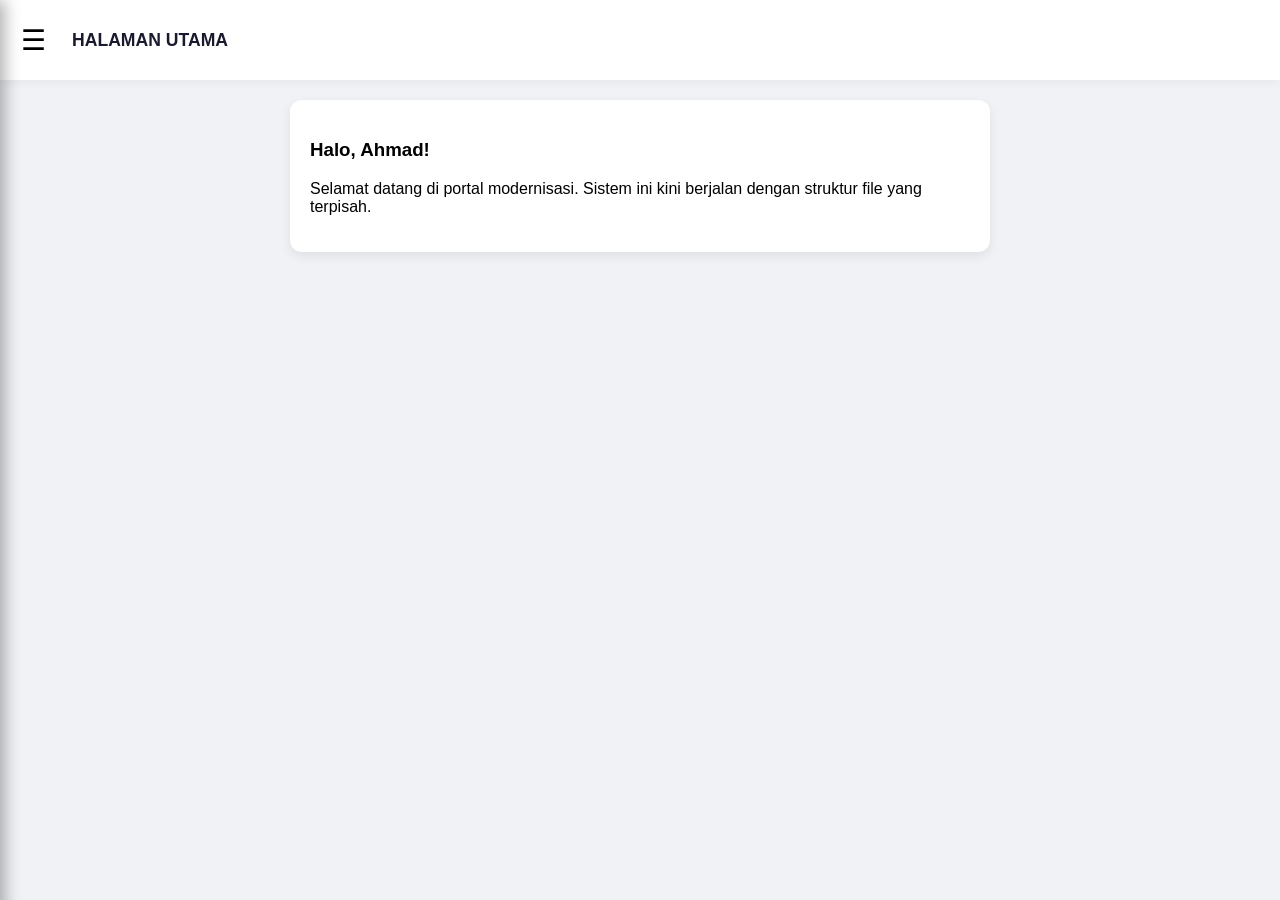
==== index.html @ 1f494e03 "Restrukturisasi: Memisahkan HTML, CSS, dan JS" ====
<!DOCTYPE html>
<html lang="id">
<head>
    <meta charset="UTF-8">
    <meta name="viewport" content="width=device-width, initial-scale=1.0">
    <title>PORTAL MODERNISASI AHMAD</title>
    <link rel="stylesheet" href="style.css">
</head>
<body>

<div id="sidebar">
    <h2>MENU PORTAL</h2>
    <a href="#" onclick="show('home')">🏠 Halaman Utama</a>
    <a href="#" onclick="show('musik')">🎵 Musik Player</a>
    <a href="#" onclick="show('galeri')">📸 Galeri & Status</a>
</div>

<div id="main">
    <div class="header">
        <button class="menu-btn" onclick="toggle()">☰</button>
        <h2 id="title" style="margin-left:20px; font-size: 1.1rem; color: #1a1a2e;">HALAMAN UTAMA</h2>
    </div>

    <div id="home" class="section active">
        <div class="card">
            <h3>Halo, Ahmad!</h3>
            <p>Selamat datang di portal modernisasi. Sistem ini kini berjalan dengan struktur file yang terpisah.</p>
        </div>
    </div>

    <div id="musik" class="section">
        <div class="card">
            <h3>Pemutar Musik Modern</h3>
            <p>Memuat playlist dari folder 'm'...</p>
        </div>
    </div>

    <div id="galeri" class="section">
        <div class="card">
            <h4>Update Status</h4>
            <textarea id="txt" rows="3" placeholder="Apa yang ingin kamu sampaikan?"></textarea>
            <input type="file" id="img" accept="image/*" style="margin-top:10px">
            <button class="post-btn" onclick="post()">POSTING</button>
        </div>
        <div id="feed"></div>
    </div>
</div>

<script src="script.js"></script>
</body>
</html>
---- style.css ----
:root {
    --primary: #1a1a2e;
    --accent: #16213e; 
    --neon: #e94560;
    --bg: #f0f2f5;
}

body { font-family: 'Segoe UI', sans-serif; margin: 0; background: var(--bg); overflow-x: hidden; }

#sidebar { 
    height: 100%; width: 260px; position: fixed; z-index: 1000; top: 0; left: -260px; 
    background: var(--primary); transition: 0.4s; padding-top: 20px;
    box-shadow: 5px 0 15px rgba(0,0,0,0.3);
}

#sidebar a { padding: 15px 25px; text-decoration: none; color: #adb5bd; display: block; transition: 0.3s; }
#sidebar a:hover { color: white; background: #0f3460; padding-left: 35px; }

.header { display: flex; align-items: center; background: white; padding: 15px; box-shadow: 0 2px 10px rgba(0,0,0,0.05); position: sticky; top: 0; }
.menu-btn { font-size: 28px; cursor: pointer; border: none; background: none; }

.section { display: none; padding: 20px; max-width: 700px; margin: 0 auto; }
.active { display: block; animation: fadeIn 0.5s ease; }
@keyframes fadeIn { from { opacity: 0; transform: translateY(10px); } to { opacity: 1; transform: translateY(0); } }

.card { background: white; padding: 20px; border-radius: 12px; box-shadow: 0 4px 12px rgba(0,0,0,0.08); margin-bottom: 20px; }
img { width: 100%; border-radius: 10px; margin-top: 10px; }
.post-btn { width: 100%; padding: 12px; background: var(--neon); color: white; border: none; border-radius: 8px; font-weight: bold; cursor: pointer; }
.del-btn { background: #ff4757; color: white; border: none; padding: 5px 10px; border-radius: 5px; float: right; }
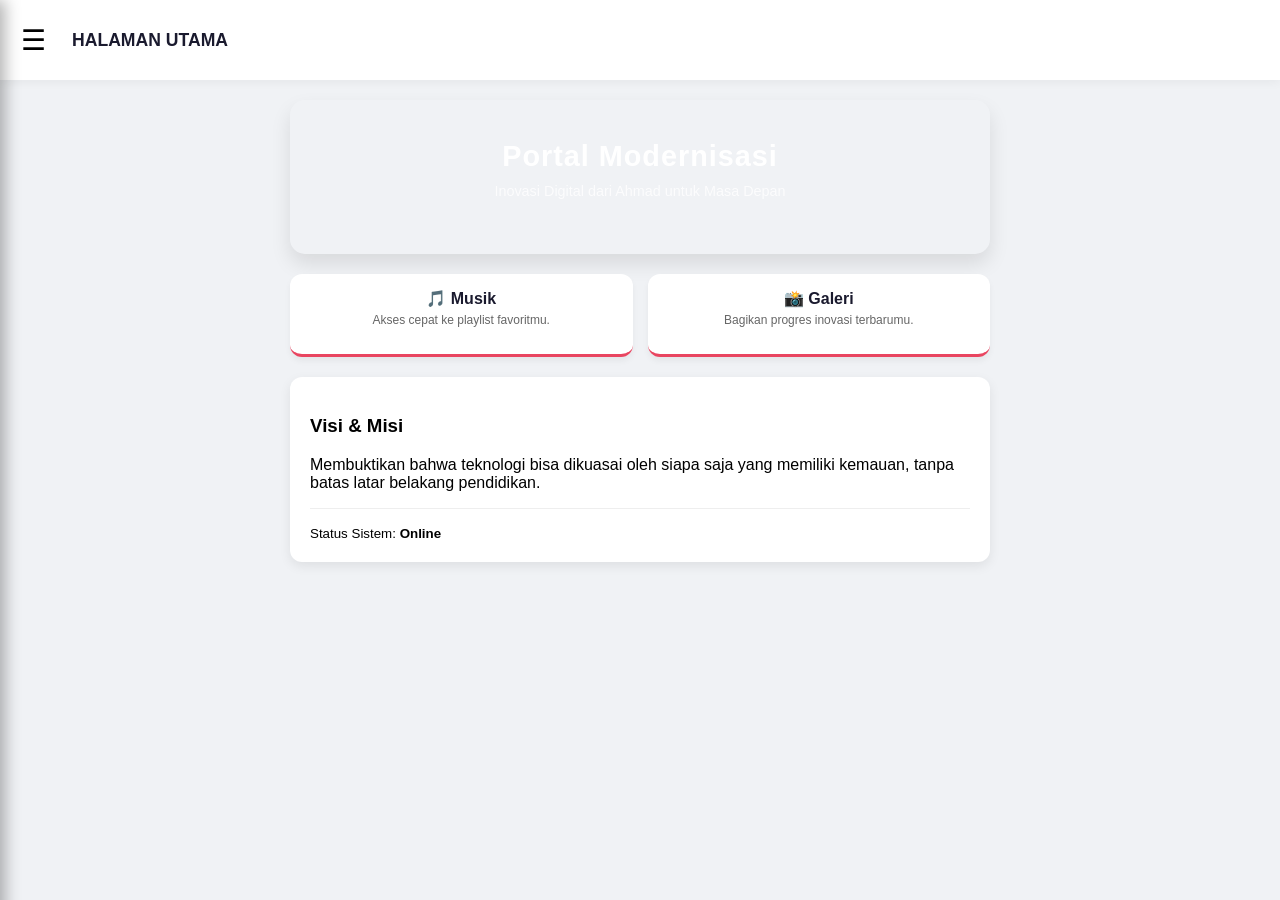
==== commit 981ac5fb: "Mempercantik Dashboard Halaman Utama" ====
--- a/index.html
+++ b/index.html
@@ -9,7 +9,7 @@
 <body>
 
 <div id="sidebar">
-    <h2>MENU PORTAL</h2>
+    <h2>Menu</h2>
     <a href="#" onclick="show('home')">🏠 Halaman Utama</a>
     <a href="#" onclick="show('musik')">🎵 Musik Player</a>
     <a href="#" onclick="show('galeri')">📸 Galeri & Status</a>
@@ -22,18 +22,30 @@
     </div>
 
     <div id="home" class="section active">
-        <div class="card">
-            <h3>Halo, Ahmad!</h3>
-            <p>Selamat datang di portal modernisasi. Sistem ini kini berjalan dengan struktur file yang terpisah.</p>
+    <div class="hero-card">
+        <h1>Portal Modernisasi</h1>
+        <p>Inovasi Digital dari Ahmad untuk Masa Depan</p>
+    </div>
+
+    <div class="grid-container">
+        <div class="info-card">
+            <h3>🎵 Musik</h3>
+            <p>Akses cepat ke playlist favoritmu.</p>
+        </div>
+        <div class="info-card">
+            <h3>📸 Galeri</h3>
+            <p>Bagikan progres inovasi terbarumu.</p>
         </div>
     </div>
 
-    <div id="musik" class="section">
-        <div class="card">
-            <h3>Pemutar Musik Modern</h3>
-            <p>Memuat playlist dari folder 'm'...</p>
-        </div>
+    <div class="card">
+        <h3>Visi & Misi</h3>
+        <p>Membuktikan bahwa teknologi bisa dikuasai oleh siapa saja yang memiliki kemauan, tanpa batas latar belakang pendidikan.</p>
+        <hr>
+        <small>Status Sistem: <strong>Online</strong></small>
     </div>
+</div>
+
 
     <div id="galeri" class="section">
         <div class="card">
--- a/style.css
+++ b/style.css
@@ -27,3 +27,38 @@
 img { width: 100%; border-radius: 10px; margin-top: 10px; }
 .post-btn { width: 100%; padding: 12px; background: var(--neon); color: white; border: none; border-radius: 8px; font-weight: bold; cursor: pointer; }
 .del-btn { background: #ff4757; color: white; border: none; padding: 5px 10px; border-radius: 5px; float: right; }
+
+/* Gaya Khusus Halaman Utama */
+.hero-card {
+    background: linear-gradient(135deg, var(--primary), var(--highlight));
+    color: white;
+    padding: 40px 20px;
+    border-radius: 15px;
+    text-align: center;
+    margin-bottom: 20px;
+    box-shadow: 0 10px 20px rgba(0,0,0,0.1);
+}
+
+.hero-card h1 { margin: 0; font-size: 1.8rem; letter-spacing: 1px; }
+.hero-card p { opacity: 0.8; font-size: 0.9rem; margin-top: 10px; }
+
+.grid-container {
+    display: grid;
+    grid-template-columns: 1fr 1fr;
+    gap: 15px;
+    margin-bottom: 20px;
+}
+
+.info-card {
+    background: white;
+    padding: 15px;
+    border-radius: 12px;
+    text-align: center;
+    box-shadow: 0 4px 6px rgba(0,0,0,0.05);
+    border-bottom: 3px solid var(--neon);
+}
+
+.info-card h3 { margin: 0; font-size: 1rem; color: var(--primary); }
+.info-card p { font-size: 0.75rem; color: #666; margin-top: 5px; }
+
+hr { border: 0; border-top: 1px solid #eee; margin: 15px 0; }
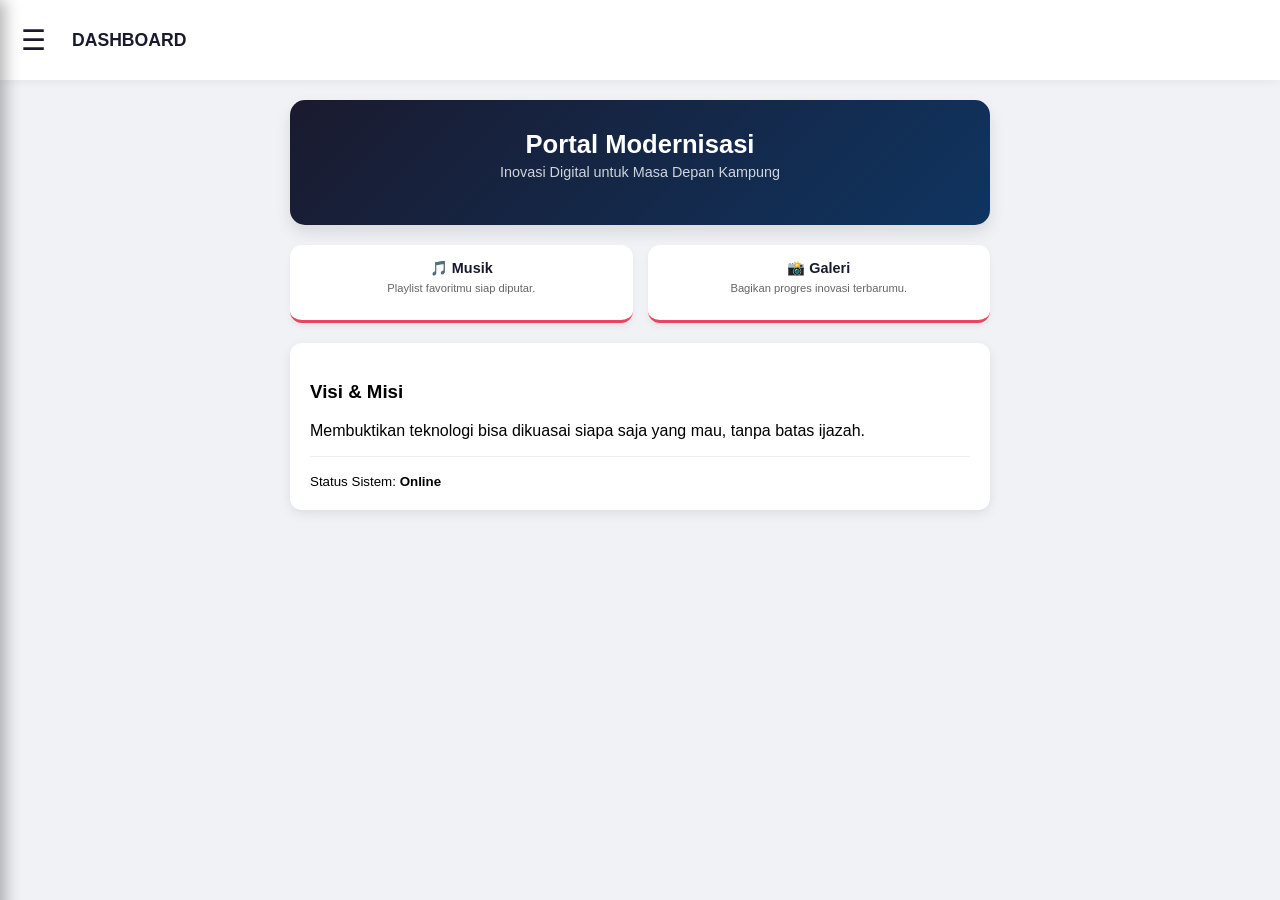
==== commit 4fbad436: "Mewujudkan target desain Midnight Blue" ====
--- a/index.html
+++ b/index.html
@@ -9,8 +9,8 @@
 <body>
 
 <div id="sidebar">
-    <h2>Menu</h2>
-    <a href="#" onclick="show('home')">🏠 Halaman Utama</a>
+    <h2>MENU UTAMA</h2>
+    <a href="#" onclick="show('home')">🏠 Dashboard</a>
     <a href="#" onclick="show('musik')">🎵 Musik Player</a>
     <a href="#" onclick="show('galeri')">📸 Galeri & Status</a>
 </div>
@@ -18,39 +18,46 @@
 <div id="main">
     <div class="header">
         <button class="menu-btn" onclick="toggle()">☰</button>
-        <h2 id="title" style="margin-left:20px; font-size: 1.1rem; color: #1a1a2e;">HALAMAN UTAMA</h2>
+        <h2 id="title" style="margin-left:20px; font-size: 1.1rem; color: #1a1a2e;">DASHBOARD</h2>
     </div>
 
     <div id="home" class="section active">
-    <div class="hero-card">
-        <h1>Portal Modernisasi</h1>
-        <p>Inovasi Digital dari Ahmad untuk Masa Depan</p>
-    </div>
+        
+        <div class="hero-card">
+            <h1>Portal Modernisasi</h1>
+            <p>Inovasi Digital untuk Masa Depan Kampung</p>
+        </div>
 
-    <div class="grid-container">
-        <div class="info-card">
-            <h3>🎵 Musik</h3>
-            <p>Akses cepat ke playlist favoritmu.</p>
+        <div class="grid-container">
+            <div class="info-card">
+                <h3>🎵 Musik</h3>
+                <p>Playlist favoritmu siap diputar.</p>
+            </div>
+            <div class="info-card">
+                <h3>📸 Galeri</h3>
+                <p>Bagikan progres inovasi terbarumu.</p>
+            </div>
         </div>
-        <div class="info-card">
-            <h3>📸 Galeri</h3>
-            <p>Bagikan progres inovasi terbarumu.</p>
+
+        <div class="card">
+            <h3>Visi & Misi</h3>
+            <p>Membuktikan teknologi bisa dikuasai siapa saja yang mau, tanpa batas ijazah.</p>
+            <hr>
+            <small>Status Sistem: <strong>Online</strong></small>
         </div>
     </div>
 
-    <div class="card">
-        <h3>Visi & Misi</h3>
-        <p>Membuktikan bahwa teknologi bisa dikuasai oleh siapa saja yang memiliki kemauan, tanpa batas latar belakang pendidikan.</p>
-        <hr>
-        <small>Status Sistem: <strong>Online</strong></small>
+    <div id="musik" class="section">
+        <div class="card">
+            <h3>Pemutar Musik Modern</h3>
+            <p>Memuat lagu dari folder 'm'...</p>
+        </div>
     </div>
-</div>
-
 
     <div id="galeri" class="section">
         <div class="card">
-            <h4>Update Status</h4>
-            <textarea id="txt" rows="3" placeholder="Apa yang ingin kamu sampaikan?"></textarea>
+            <h4>Update Progres</h4>
+            <textarea id="txt" rows="3" placeholder="Apa yang sedang kamu kerjakan?"></textarea>
             <input type="file" id="img" accept="image/*" style="margin-top:10px">
             <button class="post-btn" onclick="post()">POSTING</button>
         </div>
--- a/style.css
+++ b/style.css
@@ -1,64 +1,67 @@
 :root {
-    --primary: #1a1a2e;
+    --primary: #1a1a2e; /* Midnight Blue */
     --accent: #16213e; 
-    --neon: #e94560;
+    --highlight: #0f3460;
+    --neon: #e94560; /* Merah Neon */
     --bg: #f0f2f5;
+    --text: #ffffff;
 }
 
 body { font-family: 'Segoe UI', sans-serif; margin: 0; background: var(--bg); overflow-x: hidden; }
 
+/* Sidebar Presisi Sesuai Gambar */
 #sidebar { 
     height: 100%; width: 260px; position: fixed; z-index: 1000; top: 0; left: -260px; 
     background: var(--primary); transition: 0.4s; padding-top: 20px;
     box-shadow: 5px 0 15px rgba(0,0,0,0.3);
 }
+#sidebar h2 { color: var(--text); text-align: center; font-size: 1.2rem; padding-bottom: 20px; border-bottom: 1px solid #333; }
+#sidebar a { padding: 15px 25px; text-decoration: none; font-size: 16px; color: #adb5bd; display: block; transition: 0.3s; }
+#sidebar a:hover { color: white; background: var(--highlight); padding-left: 35px; }
 
-#sidebar a { padding: 15px 25px; text-decoration: none; color: #adb5bd; display: block; transition: 0.3s; }
-#sidebar a:hover { color: white; background: #0f3460; padding-left: 35px; }
+/* Main Content Area */
+#main { transition: 0.4s; }
+.header { 
+    display: flex; align-items: center; background: white; padding: 15px; 
+    box-shadow: 0 2px 10px rgba(0,0,0,0.05); position: sticky; top: 0; z-index: 500;
+}
+.menu-btn { font-size: 28px; cursor: pointer; border: none; background: none; color: var(--primary); }
 
-.header { display: flex; align-items: center; background: white; padding: 15px; box-shadow: 0 2px 10px rgba(0,0,0,0.05); position: sticky; top: 0; }
-.menu-btn { font-size: 28px; cursor: pointer; border: none; background: none; }
-
+/* Konten Section */
 .section { display: none; padding: 20px; max-width: 700px; margin: 0 auto; }
 .active { display: block; animation: fadeIn 0.5s ease; }
 @keyframes fadeIn { from { opacity: 0; transform: translateY(10px); } to { opacity: 1; transform: translateY(0); } }
 
-.card { background: white; padding: 20px; border-radius: 12px; box-shadow: 0 4px 12px rgba(0,0,0,0.08); margin-bottom: 20px; }
-img { width: 100%; border-radius: 10px; margin-top: 10px; }
-.post-btn { width: 100%; padding: 12px; background: var(--neon); color: white; border: none; border-radius: 8px; font-weight: bold; cursor: pointer; }
-.del-btn { background: #ff4757; color: white; border: none; padding: 5px 10px; border-radius: 5px; float: right; }
-
-/* Gaya Khusus Halaman Utama */
+/* Hero Card Modern Sesuai Gambar */
 .hero-card {
     background: linear-gradient(135deg, var(--primary), var(--highlight));
-    color: white;
-    padding: 40px 20px;
-    border-radius: 15px;
-    text-align: center;
-    margin-bottom: 20px;
-    box-shadow: 0 10px 20px rgba(0,0,0,0.1);
+    color: white; padding: 30px 20px; border-radius: 15px; text-align: center; margin-bottom: 20px;
+    box-shadow: 0 8px 16px rgba(0,0,0,0.1);
 }
+.hero-card h1 { margin: 0; font-size: 1.6rem; }
+.hero-card p { opacity: 0.8; font-size: 0.9rem; margin-top: 5px; }
 
-.hero-card h1 { margin: 0; font-size: 1.8rem; letter-spacing: 1px; }
-.hero-card p { opacity: 0.8; font-size: 0.9rem; margin-top: 10px; }
+/* Grid Cards Sesuai Gambar */
+.grid-container {
+    display: grid; grid-template-columns: 1fr 1fr; gap: 15px; margin-bottom: 20px;
+}
+.info-card {
+    background: white; padding: 15px; border-radius: 12px; text-align: center;
+    box-shadow: 0 4px 6px rgba(0,0,0,0.05); border-bottom: 3px solid var(--neon);
+}
+.info-card h3 { margin: 0; font-size: 0.9rem; color: var(--primary); }
+.info-card p { font-size: 0.7rem; color: #666; margin-top: 5px; }
 
-.grid-container {
-    display: grid;
-    grid-template-columns: 1fr 1fr;
-    gap: 15px;
-    margin-bottom: 20px;
+/* Kartu Status FB Style Sesuai Gambar */
+.card { 
+    background: white; padding: 20px; border-radius: 12px; 
+    box-shadow: 0 4px 12px rgba(0,0,0,0.08); margin-bottom: 20px; 
 }
-
-.info-card {
-    background: white;
-    padding: 15px;
-    border-radius: 12px;
-    text-align: center;
-    box-shadow: 0 4px 6px rgba(0,0,0,0.05);
-    border-bottom: 3px solid var(--neon);
+img { width: 100%; border-radius: 10px; margin: 10px 0; }
+textarea { width: 100%; border: 1px solid #ddd; border-radius: 8px; padding: 10px; box-sizing: border-box; }
+.post-btn { 
+    width: 100%; padding: 12px; background: var(--neon); color: white; 
+    border: none; border-radius: 8px; font-weight: bold; margin-top: 10px; cursor: pointer;
 }
-
-.info-card h3 { margin: 0; font-size: 1rem; color: var(--primary); }
-.info-card p { font-size: 0.75rem; color: #666; margin-top: 5px; }
-
+.del-btn { background: #ff4757; color: white; border: none; padding: 5px 10px; border-radius: 5px; float: right; cursor: pointer; }
 hr { border: 0; border-top: 1px solid #eee; margin: 15px 0; }
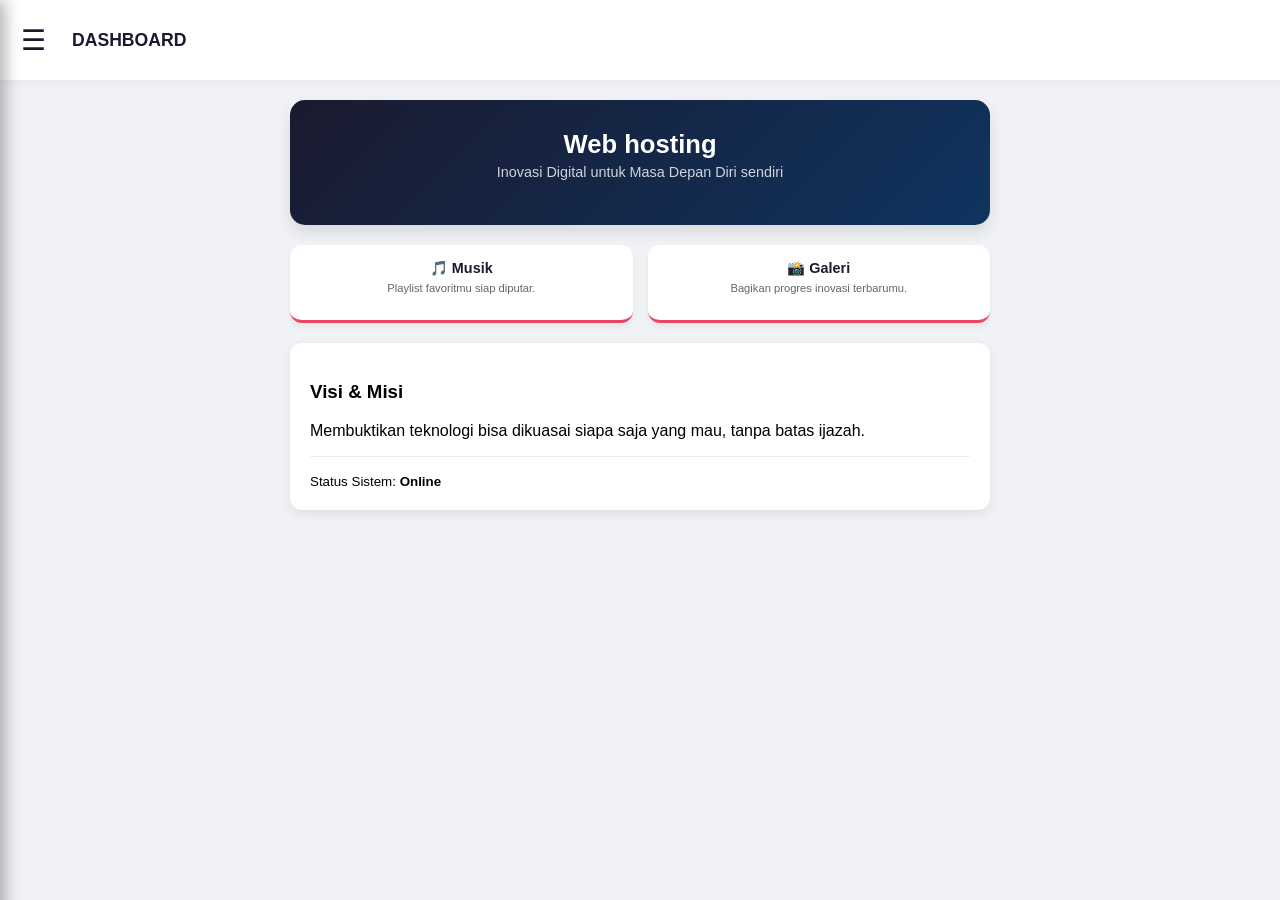
==== commit c9cd9683: "perubahan" ====
--- a/index.html
+++ b/index.html
@@ -3,7 +3,7 @@
 <head>
     <meta charset="UTF-8">
     <meta name="viewport" content="width=device-width, initial-scale=1.0">
-    <title>PORTAL MODERNISASI AHMAD</title>
+    <title>WEB, hosting github</title>
     <link rel="stylesheet" href="style.css">
 </head>
 <body>
@@ -24,8 +24,8 @@
     <div id="home" class="section active">
         
         <div class="hero-card">
-            <h1>Portal Modernisasi</h1>
-            <p>Inovasi Digital untuk Masa Depan Kampung</p>
+            <h1>Web hosting</h1>
+            <p>Inovasi Digital untuk Masa Depan Diri sendiri</p>
         </div>
 
         <div class="grid-container">
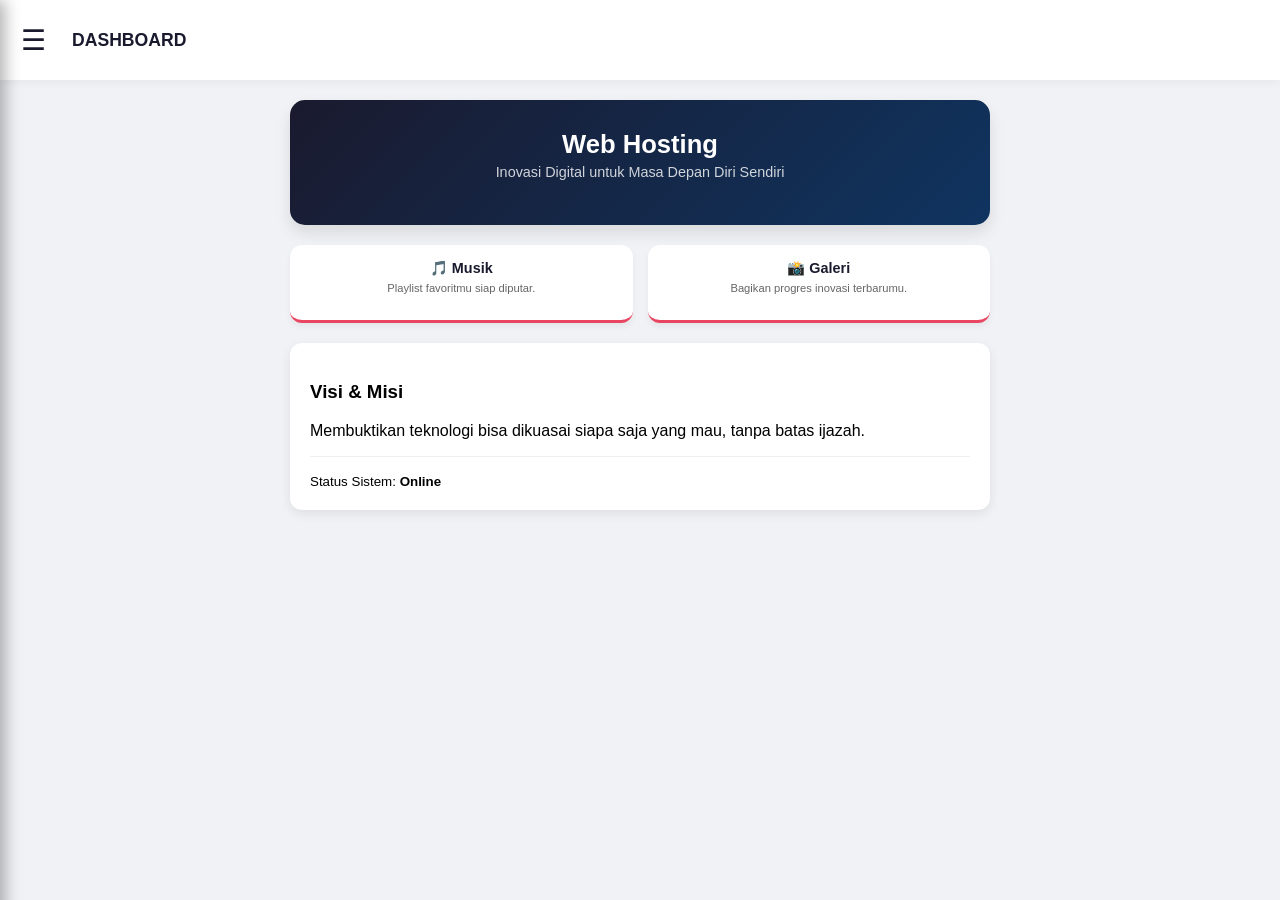
==== commit b9ae856b: "perubahan" ====
--- a/index.html
+++ b/index.html
@@ -24,8 +24,8 @@
     <div id="home" class="section active">
         
         <div class="hero-card">
-            <h1>Web hosting</h1>
-            <p>Inovasi Digital untuk Masa Depan Diri sendiri</p>
+            <h1>Web Hosting</h1>
+            <p>Inovasi Digital untuk Masa Depan Diri Sendiri</p>
         </div>
 
         <div class="grid-container">
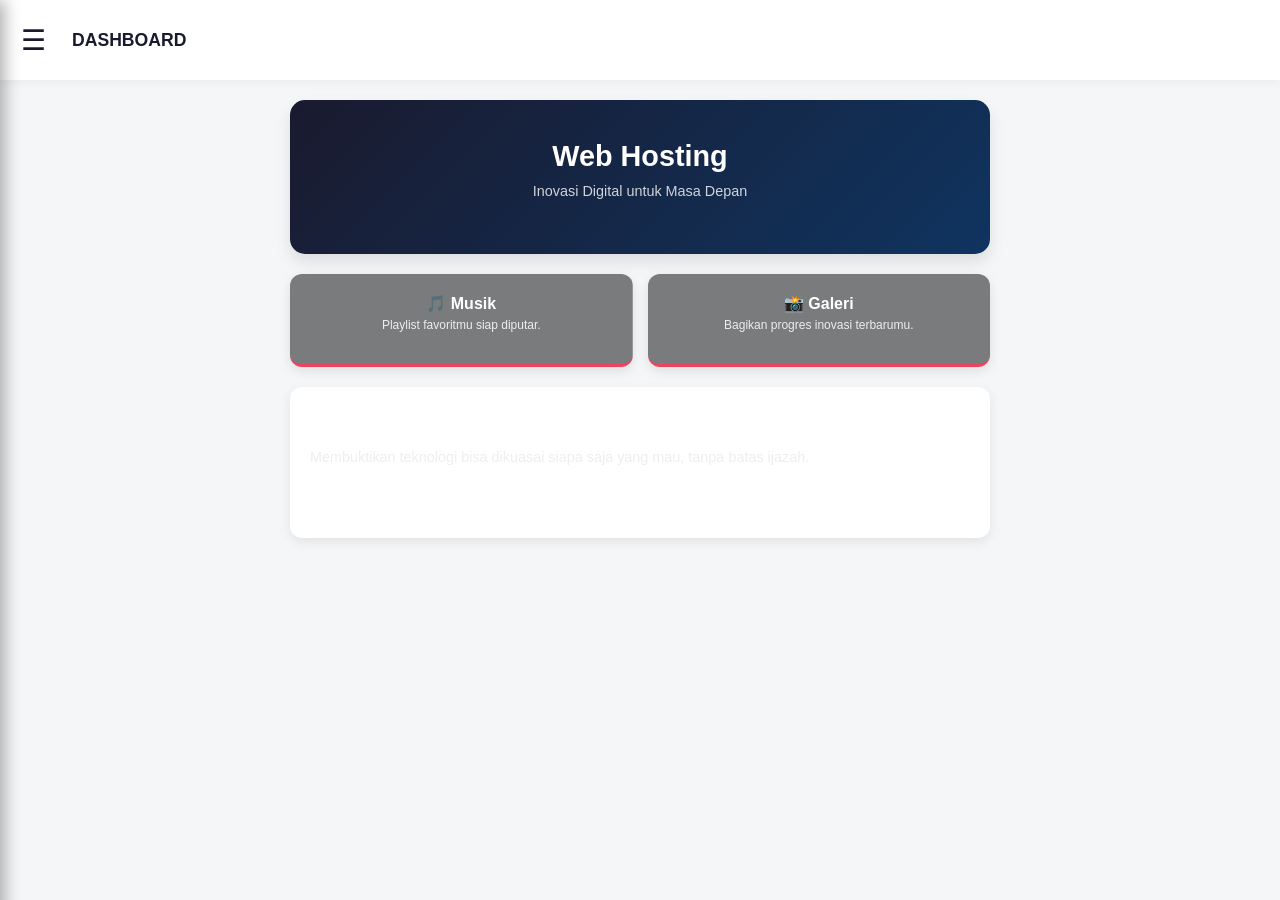
==== commit 052ea35c: "Mewujudkan target desain Dashboard Glow Up" ====
--- a/index.html
+++ b/index.html
@@ -3,7 +3,7 @@
 <head>
     <meta charset="UTF-8">
     <meta name="viewport" content="width=device-width, initial-scale=1.0">
-    <title>WEB, hosting github</title>
+    <title>Web hosting public</title>
     <link rel="stylesheet" href="style.css">
 </head>
 <body>
@@ -25,21 +25,21 @@
         
         <div class="hero-card">
             <h1>Web Hosting</h1>
-            <p>Inovasi Digital untuk Masa Depan Diri Sendiri</p>
+            <p>Inovasi Digital untuk Masa Depan</p>
         </div>
 
         <div class="grid-container">
-            <div class="info-card">
+            <div class="info-card musik-card">
                 <h3>🎵 Musik</h3>
                 <p>Playlist favoritmu siap diputar.</p>
             </div>
-            <div class="info-card">
+            <div class="info-card galeri-card">
                 <h3>📸 Galeri</h3>
                 <p>Bagikan progres inovasi terbarumu.</p>
             </div>
         </div>
 
-        <div class="card">
+        <div class="card vision-card">
             <h3>Visi & Misi</h3>
             <p>Membuktikan teknologi bisa dikuasai siapa saja yang mau, tanpa batas ijazah.</p>
             <hr>
@@ -49,15 +49,15 @@
 
     <div id="musik" class="section">
         <div class="card">
-            <h3>Pemutar Musik Modern</h3>
-            <p>Memuat lagu dari folder 'm'...</p>
+            <h3>Pemutar Musik</h3>
+            <p>Sistem sedang memuat lagu...</p>
         </div>
     </div>
 
     <div id="galeri" class="section">
         <div class="card">
             <h4>Update Progres</h4>
-            <textarea id="txt" rows="3" placeholder="Apa yang sedang kamu kerjakan?"></textarea>
+            <textarea id="txt" rows="3" placeholder="Apa inovasi kamu hari ini?"></textarea>
             <input type="file" id="img" accept="image/*" style="margin-top:10px">
             <button class="post-btn" onclick="post()">POSTING</button>
         </div>
@@ -68,4 +68,3 @@
 <script src="script.js"></script>
 </body>
 </html>
-
--- a/style.css
+++ b/style.css
@@ -3,13 +3,13 @@
     --accent: #16213e; 
     --highlight: #0f3460;
     --neon: #e94560; /* Merah Neon */
-    --bg: #f0f2f5;
+    --bg: #f4f6f8;
     --text: #ffffff;
 }
 
 body { font-family: 'Segoe UI', sans-serif; margin: 0; background: var(--bg); overflow-x: hidden; }
 
-/* Sidebar Presisi Sesuai Gambar */
+/* Sidebar Presisi */
 #sidebar { 
     height: 100%; width: 260px; position: fixed; z-index: 1000; top: 0; left: -260px; 
     background: var(--primary); transition: 0.4s; padding-top: 20px;
@@ -19,7 +19,7 @@
 #sidebar a { padding: 15px 25px; text-decoration: none; font-size: 16px; color: #adb5bd; display: block; transition: 0.3s; }
 #sidebar a:hover { color: white; background: var(--highlight); padding-left: 35px; }
 
-/* Main Content Area */
+/* Main Area & Header */
 #main { transition: 0.4s; }
 .header { 
     display: flex; align-items: center; background: white; padding: 15px; 
@@ -32,27 +32,42 @@
 .active { display: block; animation: fadeIn 0.5s ease; }
 @keyframes fadeIn { from { opacity: 0; transform: translateY(10px); } to { opacity: 1; transform: translateY(0); } }
 
-/* Hero Card Modern Sesuai Gambar */
+/* Hero Card Sesuai Gambar */
 .hero-card {
     background: linear-gradient(135deg, var(--primary), var(--highlight));
-    color: white; padding: 30px 20px; border-radius: 15px; text-align: center; margin-bottom: 20px;
+    color: white; padding: 40px 20px; border-radius: 15px; text-align: center; margin-bottom: 20px;
     box-shadow: 0 8px 16px rgba(0,0,0,0.1);
 }
-.hero-card h1 { margin: 0; font-size: 1.6rem; }
-.hero-card p { opacity: 0.8; font-size: 0.9rem; margin-top: 5px; }
+.hero-card h1 { margin: 0; font-size: 1.8rem; }
+.hero-card p { opacity: 0.8; font-size: 0.9rem; margin-top: 10px; }
 
-/* Grid Cards Sesuai Gambar */
+/* Grid Cards (Musik & Galeri) Sesuai Gambar */
 .grid-container {
     display: grid; grid-template-columns: 1fr 1fr; gap: 15px; margin-bottom: 20px;
 }
 .info-card {
-    background: white; padding: 15px; border-radius: 12px; text-align: center;
-    box-shadow: 0 4px 6px rgba(0,0,0,0.05); border-bottom: 3px solid var(--neon);
+    color: white; padding: 20px; border-radius: 12px; text-align: center;
+    box-shadow: 0 4px 12px rgba(0,0,0,0.1); transition: 0.3s;
+    background-size: cover; background-position: center; border-bottom: 3px solid var(--neon);
 }
-.info-card h3 { margin: 0; font-size: 0.9rem; color: var(--primary); }
-.info-card p { font-size: 0.7rem; color: #666; margin-top: 5px; }
+.musik-card {
+    background-image: linear-gradient(rgba(0,0,0,0.5), rgba(0,0,0,0.5)), url('gitar.jpg');
+}
+.galeri-card {
+    background-image: linear-gradient(rgba(0,0,0,0.5), rgba(0,0,0,0.5)), url('gunung.jpg');
+}
+.info-card h3 { margin: 0; font-size: 1rem; color: white; }
+.info-card p { font-size: 0.75rem; color: #eee; margin-top: 5px; }
 
-/* Kartu Status FB Style Sesuai Gambar */
+/* Visi Misi Gradasi Sesuai Gambar */
+.vision-card {
+    background: linear-gradient(135deg, #1f4068, #16213e); color: white;
+    padding: 25px; border-radius: 12px; box-shadow: 0 4px 12px rgba(0,0,0,0.1); margin-bottom: 20px;
+}
+.vision-card h3 { color: white; margin-top: 0; }
+.vision-card p { color: #eee; font-size: 0.9rem; line-height: 1.5; }
+
+/* Tampilan Dasar Kartu Lainnya */
 .card { 
     background: white; padding: 20px; border-radius: 12px; 
     box-shadow: 0 4px 12px rgba(0,0,0,0.08); margin-bottom: 20px; 
@@ -63,5 +78,4 @@
     width: 100%; padding: 12px; background: var(--neon); color: white; 
     border: none; border-radius: 8px; font-weight: bold; margin-top: 10px; cursor: pointer;
 }
-.del-btn { background: #ff4757; color: white; border: none; padding: 5px 10px; border-radius: 5px; float: right; cursor: pointer; }
-hr { border: 0; border-top: 1px solid #eee; margin: 15px 0; }
+hr { border: 0; border-top: 1px solid rgba(255,255,255,0.1); margin: 15px 0; }
